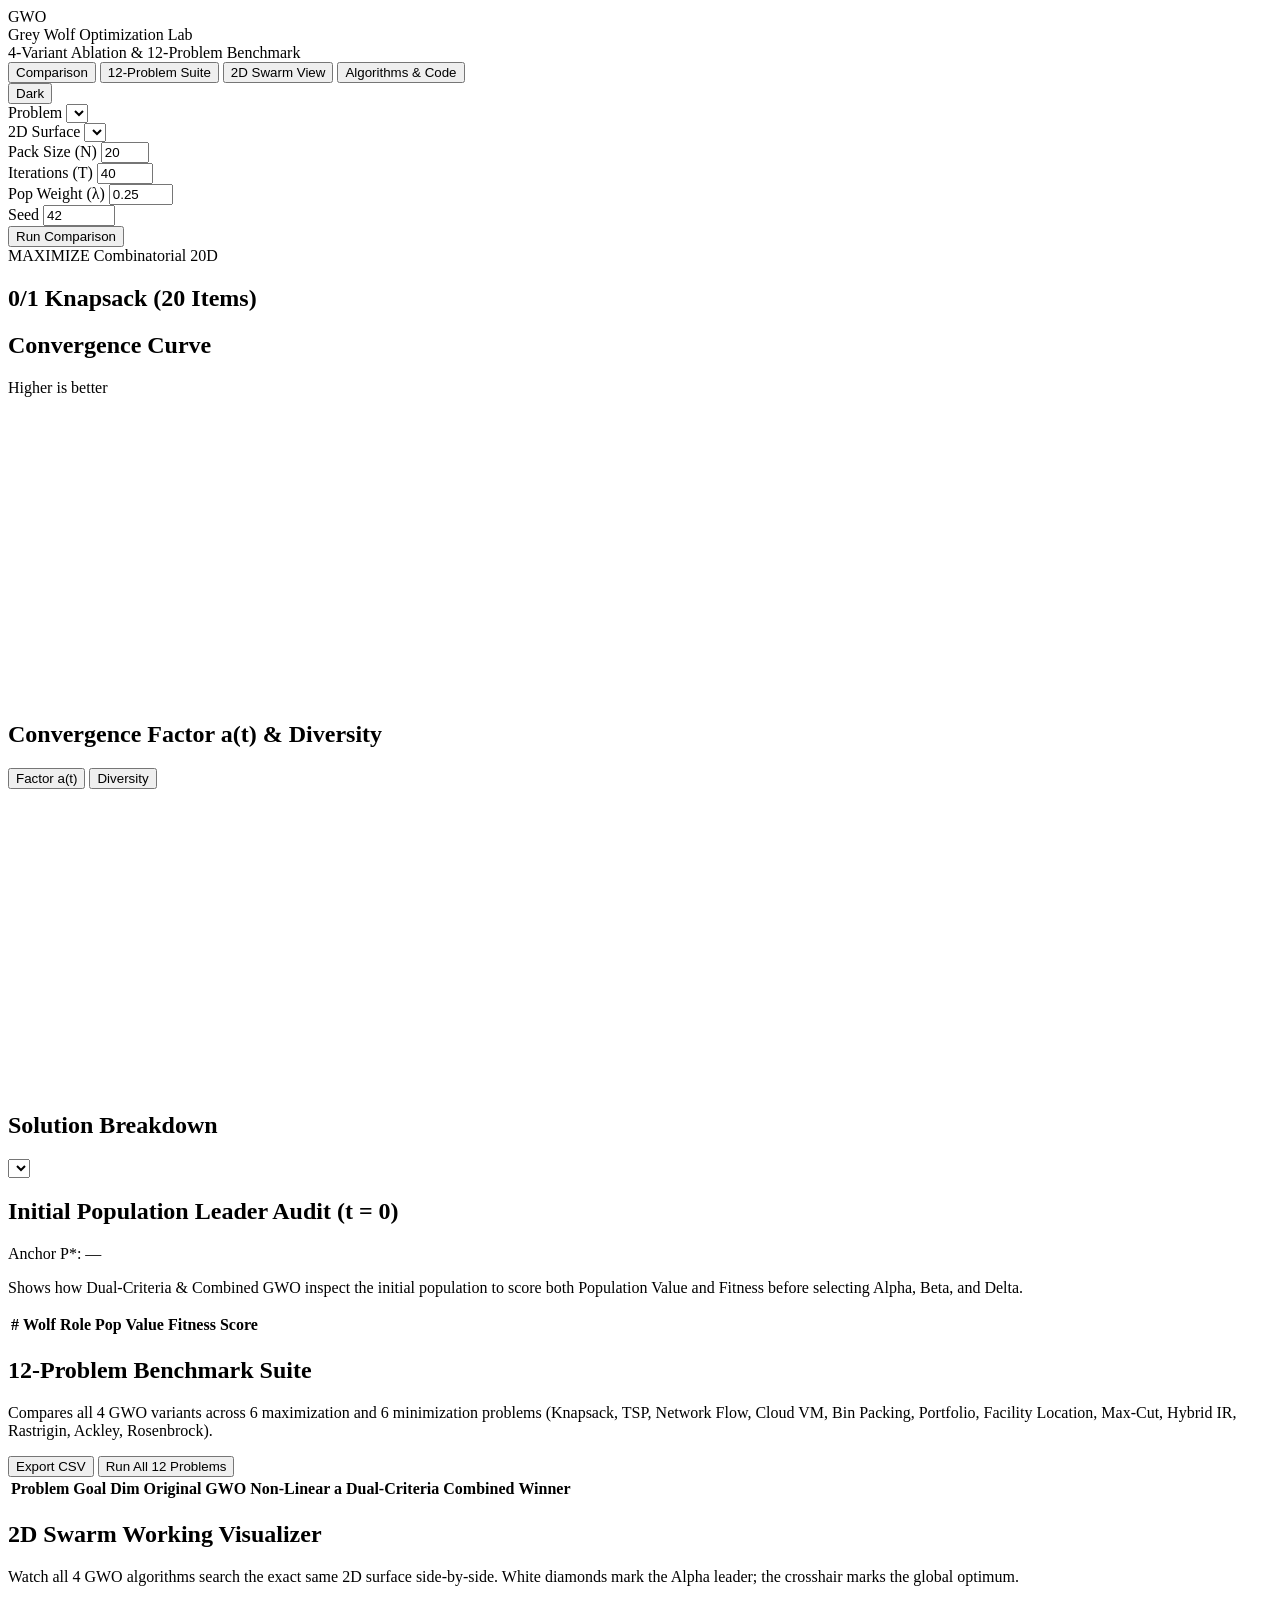
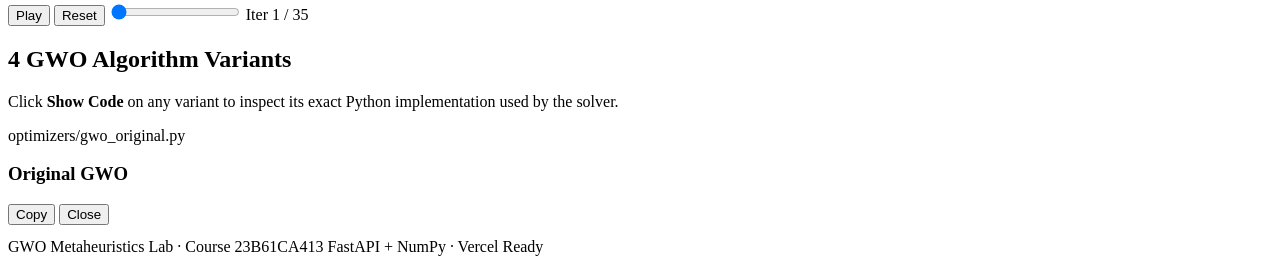
==== public/index.html @ 6f9dd583 "Add initial index.html for GWO Lab" ====
<!DOCTYPE html>
<html lang="en" data-theme="light">
<head>
  <meta charset="UTF-8" />
  <meta name="viewport" content="width=device-width, initial-scale=1.0" />
  <title>GWO Lab — Grey Wolf Optimization Benchmark</title>
  <link rel="preconnect" href="https://fonts.googleapis.com" />
  <link rel="preconnect" href="https://fonts.gstatic.com" crossorigin />
  <link href="https://fonts.googleapis.com/css2?family=IBM+Plex+Mono:wght@400;500;600&family=Inter:wght@400;500;600;700&display=swap" rel="stylesheet" />
  <link rel="stylesheet" href="/styles.css" />
</head>
<body>
  <header class="topbar">
    <div class="topbar-inner">
      <div class="brand">
        <span class="brand-mark">GWO</span>
        <div>
          <div class="brand-title">Grey Wolf Optimization Lab</div>
          <div class="brand-sub">4-Variant Ablation &amp; 12-Problem Benchmark</div>
        </div>
      </div>

      <nav class="nav" role="tablist">
        <button class="nav-btn active" data-view="compare">Comparison</button>
        <button class="nav-btn" data-view="suite">12-Problem Suite</button>
        <button class="nav-btn" data-view="arena">2D Swarm View</button>
        <button class="nav-btn" data-view="algorithms">Algorithms &amp; Code</button>
      </nav>

      <button class="icon-btn" id="themeToggle" title="Toggle light / dark mode" aria-label="Toggle theme">
        <span id="themeLabel">Dark</span>
      </button>
    </div>
  </header>

  <main class="container">
    <!-- Shared Experiment Control Bar -->
    <section class="control-bar">
      <div class="control-group grow" id="problemControlWrap">
        <label for="problemSelect">Problem</label>
        <select id="problemSelect"></select>
      </div>

      <div class="control-group grow hidden" id="benchmark2dWrap">
        <label for="benchmark2dSelect">2D Surface</label>
        <select id="benchmark2dSelect"></select>
      </div>

      <div class="control-group compact">
        <label for="nAgents">Pack Size (N)</label>
        <input type="number" id="nAgents" value="20" min="6" max="50" step="2" />
      </div>

      <div class="control-group compact">
        <label for="maxIter">Iterations (T)</label>
        <input type="number" id="maxIter" value="40" min="10" max="120" step="5" />
      </div>

      <div class="control-group compact">
        <label for="popWeight">Pop Weight (&lambda;)</label>
        <input type="number" id="popWeight" value="0.25" min="0.05" max="0.60" step="0.05" />
      </div>

      <div class="control-group compact">
        <label for="seedInput">Seed</label>
        <input type="number" id="seedInput" value="42" min="0" max="99999" />
      </div>

      <button class="btn-primary" id="runBtn">Run Comparison</button>
    </section>

    <!-- VIEW 1: SINGLE-PROBLEM COMPARISON -->
    <section id="view-compare" class="view active">
      <div class="problem-banner" id="problemBanner">
        <div>
          <div class="meta-line">
            <span class="tag" id="probModeTag">MAXIMIZE</span>
            <span class="tag muted" id="probCatTag">Combinatorial</span>
            <span class="mono small" id="probDimTag">20D</span>
          </div>
          <h1 id="probTitle">0/1 Knapsack (20 Items)</h1>
          <p id="probDesc"></p>
        </div>
        <div class="banner-stat" id="winnerSummary"></div>
      </div>

      <!-- 4 Algorithm Result Cards with Individual "Show Code" Buttons -->
      <div class="algo-grid" id="algoCards"></div>

      <!-- Charts Row -->
      <div class="two-col">
        <div class="panel">
          <div class="panel-head">
            <h2>Convergence Curve</h2>
            <span class="muted-text" id="convDirectionHint">Higher is better</span>
          </div>
          <div class="chart-wrap">
            <canvas id="convCanvas" width="640" height="300"></canvas>
          </div>
          <div class="legend" id="convLegend"></div>
        </div>

        <div class="panel">
          <div class="panel-head">
            <h2>Convergence Factor a(t) &amp; Diversity</h2>
            <div class="segmented" id="auxChartToggle">
              <button class="seg-btn active" data-mode="a_curve">Factor a(t)</button>
              <button class="seg-btn" data-mode="diversity">Diversity</button>
            </div>
          </div>
          <div class="chart-wrap">
            <canvas id="auxCanvas" width="640" height="300"></canvas>
          </div>
          <div class="legend" id="auxLegend"></div>
        </div>
      </div>

      <!-- Domain Solution + Initial Population Audit Row -->
      <div class="two-col">
        <div class="panel">
          <div class="panel-head">
            <h2>Solution Breakdown</h2>
            <select id="solutionAlgoSelect" class="inline-select"></select>
          </div>
          <div id="domainVisualizer"></div>
        </div>

        <div class="panel">
          <div class="panel-head">
            <h2>Initial Population Leader Audit (t = 0)</h2>
            <span class="mono small" id="initAnchorLabel">Anchor P*: —</span>
          </div>
          <p class="panel-note">
            Shows how Dual-Criteria &amp; Combined GWO inspect the initial population to score both Population Value and Fitness before selecting Alpha, Beta, and Delta.
          </p>
          <div class="table-scroll">
            <table class="data-table" id="auditTable">
              <thead>
                <tr>
                  <th>#</th>
                  <th>Wolf</th>
                  <th>Role</th>
                  <th>Pop Value</th>
                  <th>Fitness</th>
                  <th>Score</th>
                </tr>
              </thead>
              <tbody></tbody>
            </table>
          </div>
        </div>
      </div>
    </section>

    <!-- VIEW 2: 12-PROBLEM BENCHMARK SUITE -->
    <section id="view-suite" class="view">
      <div class="section-head">
        <div>
          <h1>12-Problem Benchmark Suite</h1>
          <p>Compares all 4 GWO variants across 6 maximization and 6 minimization problems (Knapsack, TSP, Network Flow, Cloud VM, Bin Packing, Portfolio, Facility Location, Max-Cut, Hybrid IR, Rastrigin, Ackley, Rosenbrock).</p>
        </div>
        <div class="head-actions">
          <button class="btn-secondary" id="exportCsvBtn">Export CSV</button>
          <button class="btn-primary" id="runSuiteBtn">Run All 12 Problems</button>
        </div>
      </div>

      <div class="scoreboard" id="suiteScoreboard"></div>

      <div class="panel">
        <div class="table-scroll">
          <table class="data-table" id="suiteTable">
            <thead>
              <tr>
                <th>Problem</th>
                <th>Goal</th>
                <th>Dim</th>
                <th>Original GWO</th>
                <th>Non-Linear a</th>
                <th>Dual-Criteria</th>
                <th>Combined</th>
                <th>Winner</th>
              </tr>
            </thead>
            <tbody></tbody>
          </table>
        </div>
      </div>
    </section>

    <!-- VIEW 3: LIVE 2D SWARM VISUALIZER -->
    <section id="view-arena" class="view">
      <div class="section-head">
        <div>
          <h1>2D Swarm Working Visualizer</h1>
          <p>Watch all 4 GWO algorithms search the exact same 2D surface side-by-side. White diamonds mark the Alpha leader; the crosshair marks the global optimum.</p>
        </div>
        <div class="playback-controls">
          <button class="btn-primary" id="playPauseBtn">Play</button>
          <button class="btn-secondary" id="resetAnimBtn">Reset</button>
          <input type="range" id="iterSlider" min="0" max="34" value="0" />
          <span class="mono small" id="iterReadout">Iter 1 / 35</span>
        </div>
      </div>

      <div class="arena-grid" id="arenaGrid"></div>
    </section>

    <!-- VIEW 4: ALGORITHMS & CODE -->
    <section id="view-algorithms" class="view">
      <div class="section-head">
        <div>
          <h1>4 GWO Algorithm Variants</h1>
          <p>Click <strong>Show Code</strong> on any variant to inspect its exact Python implementation used by the solver.</p>
        </div>
      </div>

      <div class="algo-spec-grid" id="algoSpecGrid"></div>
    </section>
  </main>

  <!-- Clean Single-Algorithm Code Modal -->
  <div class="modal-backdrop hidden" id="codeModal">
    <div class="modal" role="dialog" aria-modal="true" aria-labelledby="modalTitle">
      <div class="modal-head">
        <div>
          <span class="mono small muted-text" id="modalFile">optimizers/gwo_original.py</span>
          <h3 id="modalTitle">Original GWO</h3>
        </div>
        <div class="modal-actions">
          <button class="btn-secondary small-btn" id="copyCodeBtn">Copy</button>
          <button class="btn-secondary small-btn" id="closeModalBtn">Close</button>
        </div>
      </div>
      <div class="modal-body">
        <pre class="code-block"><code id="codeContent"></code></pre>
      </div>
    </div>
  </div>

  <footer class="footer">
    <div class="container footer-inner">
      <span>GWO Metaheuristics Lab &middot; Course 23B61CA413</span>
      <span class="mono small">FastAPI + NumPy &middot; Vercel Ready</span>
    </div>
  </footer>

  <script src="/app.js"></script>
</body>
</html>
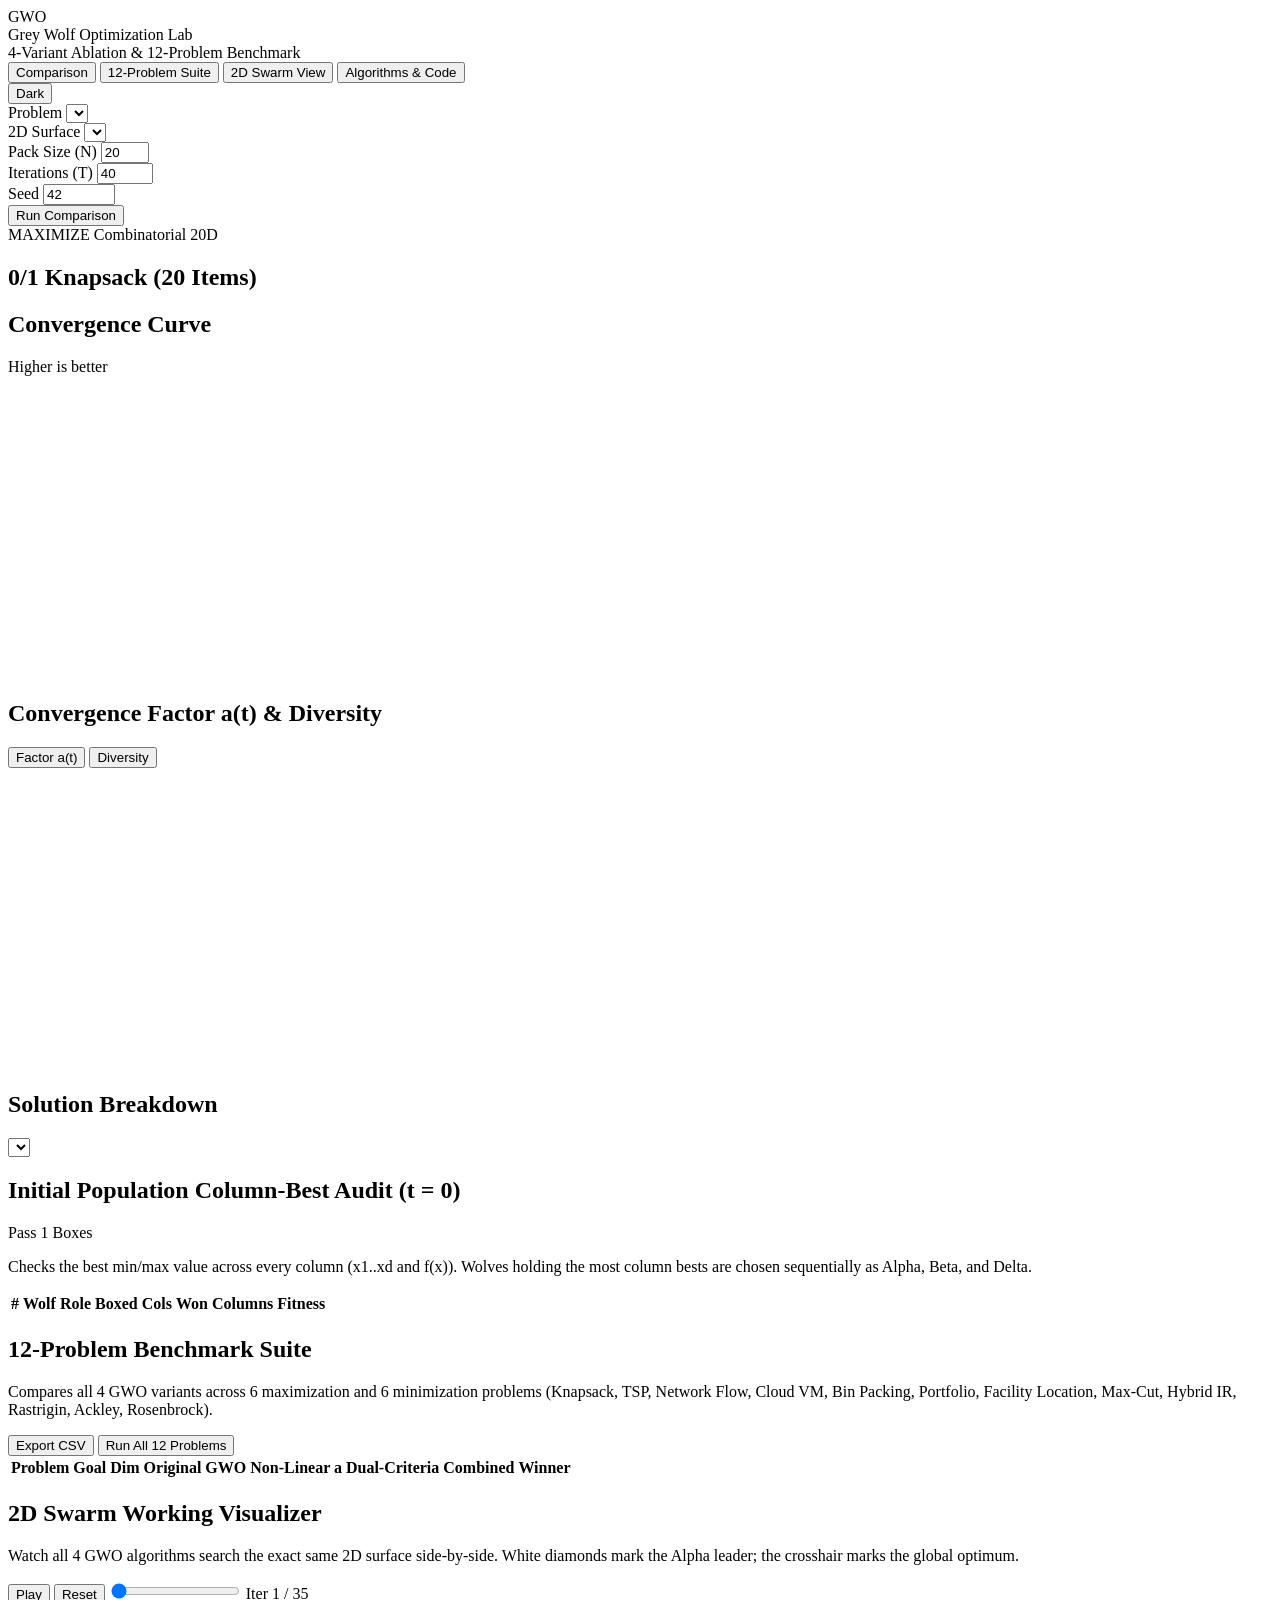
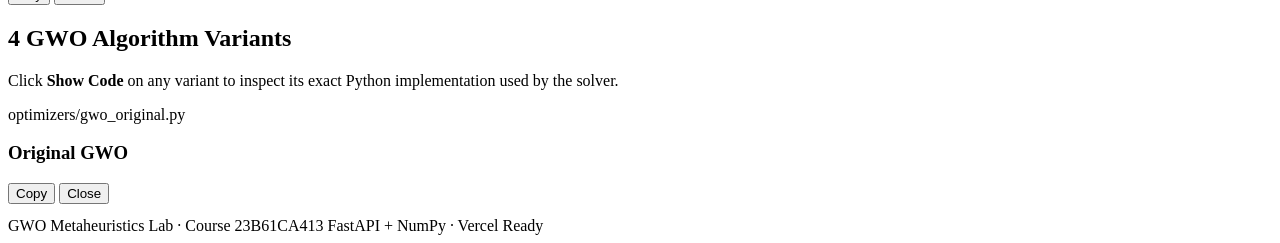
==== commit 86d0b109: "Update population audit section in index.html" ====
--- a/public/index.html
+++ b/public/index.html
@@ -34,6 +34,8 @@
   </header>
 
   <main class="container">
+    <div class="error-banner hidden" id="errorBanner"></div>
+
     <!-- Shared Experiment Control Bar -->
     <section class="control-bar">
       <div class="control-group grow" id="problemControlWrap">
@@ -57,11 +59,6 @@
       </div>
 
       <div class="control-group compact">
-        <label for="popWeight">Pop Weight (&lambda;)</label>
-        <input type="number" id="popWeight" value="0.25" min="0.05" max="0.60" step="0.05" />
-      </div>
-
-      <div class="control-group compact">
         <label for="seedInput">Seed</label>
         <input type="number" id="seedInput" value="42" min="0" max="99999" />
       </div>
@@ -127,11 +124,11 @@
 
         <div class="panel">
           <div class="panel-head">
-            <h2>Initial Population Leader Audit (t = 0)</h2>
-            <span class="mono small" id="initAnchorLabel">Anchor P*: —</span>
+            <h2>Initial Population Column-Best Audit (t = 0)</h2>
+            <span class="mono small" id="initAnchorLabel">Pass 1 Boxes</span>
           </div>
           <p class="panel-note">
-            Shows how Dual-Criteria &amp; Combined GWO inspect the initial population to score both Population Value and Fitness before selecting Alpha, Beta, and Delta.
+            Checks the best min/max value across every column (x1..xd and f(x)). Wolves holding the most column bests are chosen sequentially as Alpha, Beta, and Delta.
           </p>
           <div class="table-scroll">
             <table class="data-table" id="auditTable">
@@ -140,9 +137,9 @@
                   <th>#</th>
                   <th>Wolf</th>
                   <th>Role</th>
-                  <th>Pop Value</th>
+                  <th>Boxed Cols</th>
+                  <th>Won Columns</th>
                   <th>Fitness</th>
-                  <th>Score</th>
                 </tr>
               </thead>
               <tbody></tbody>
